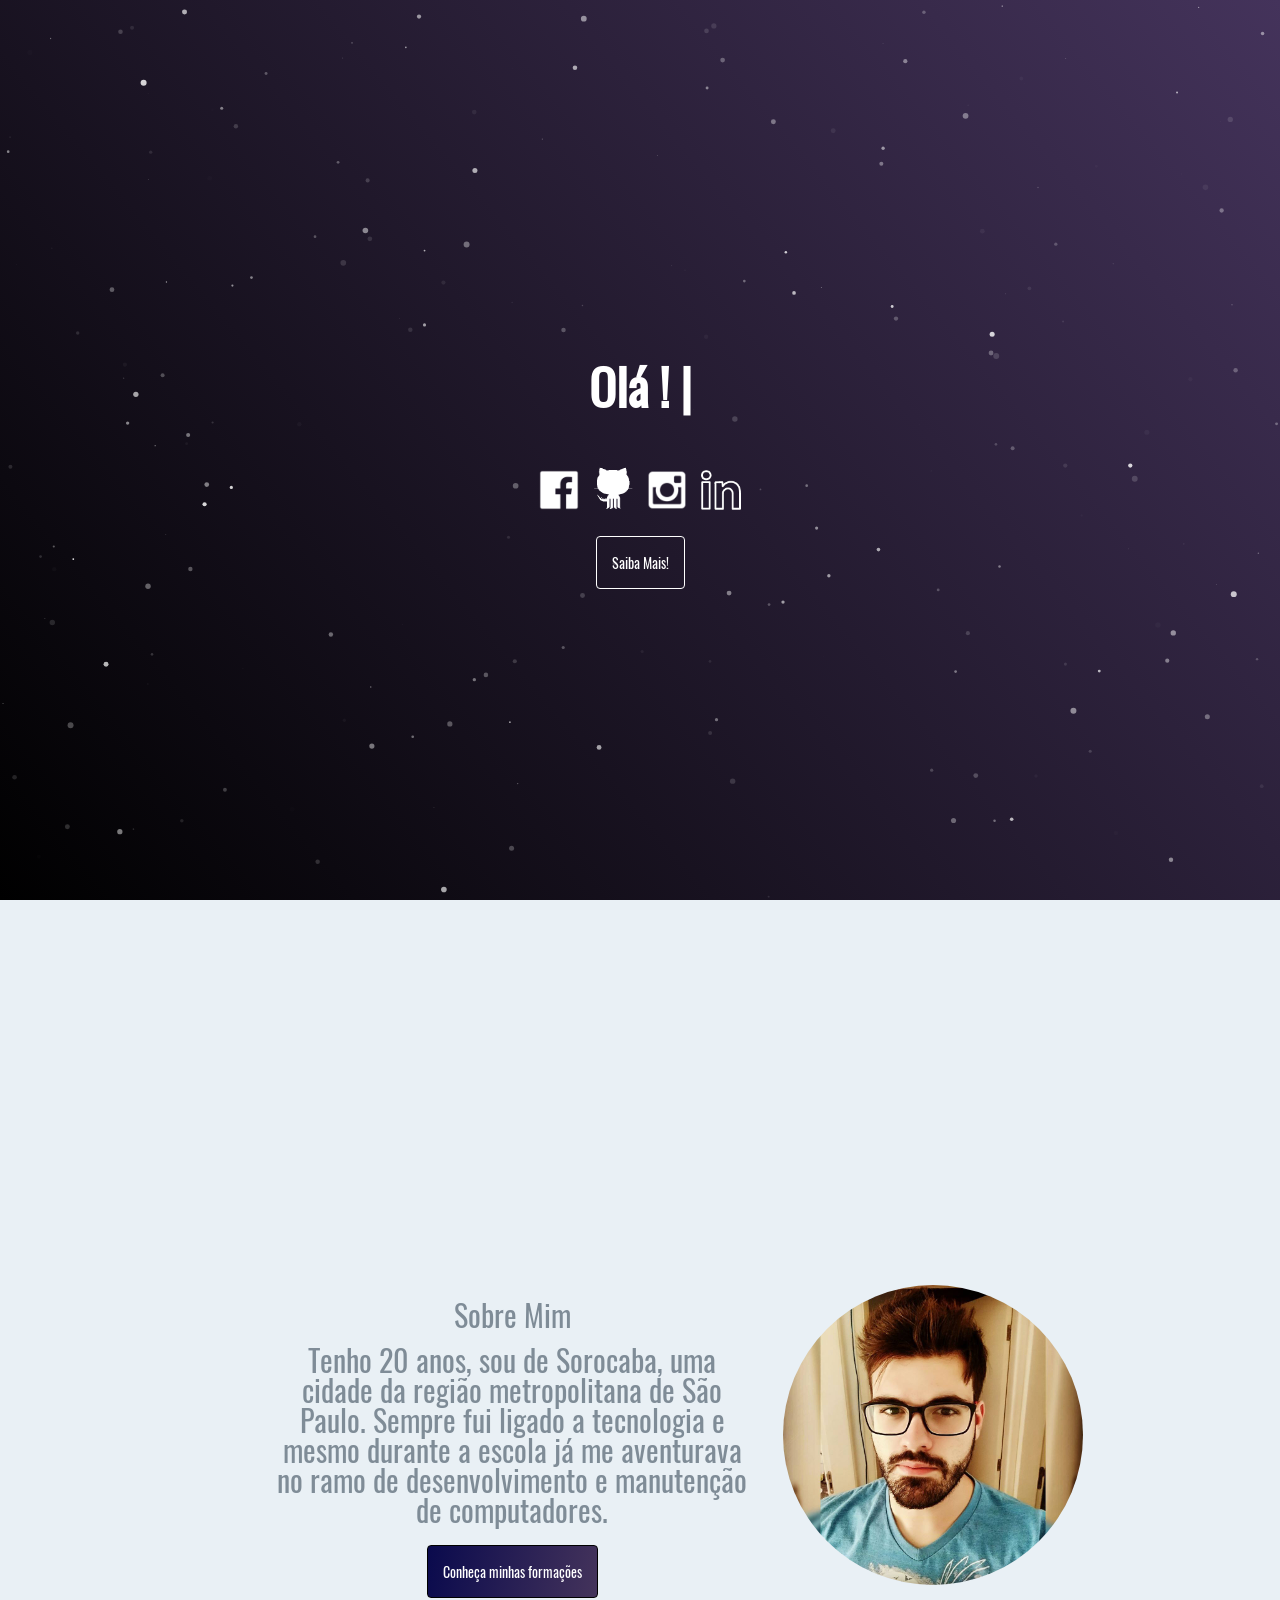
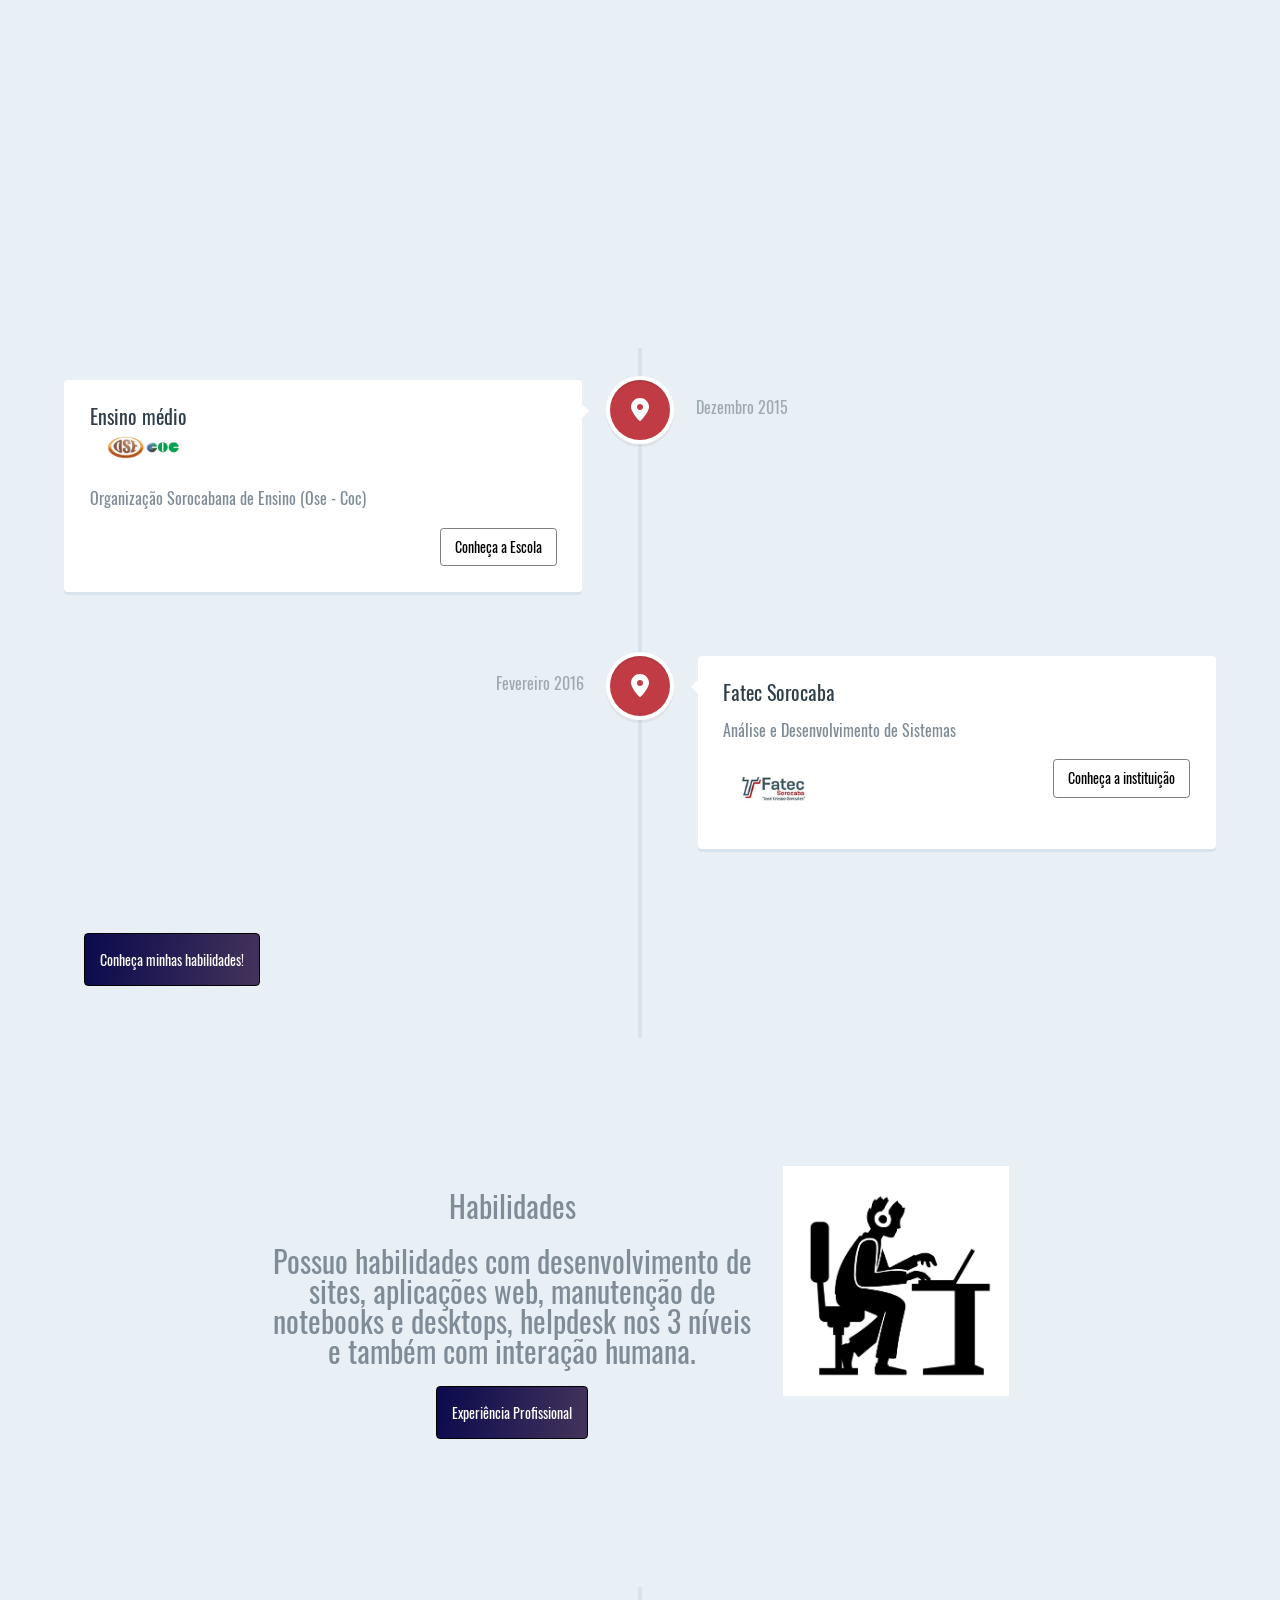
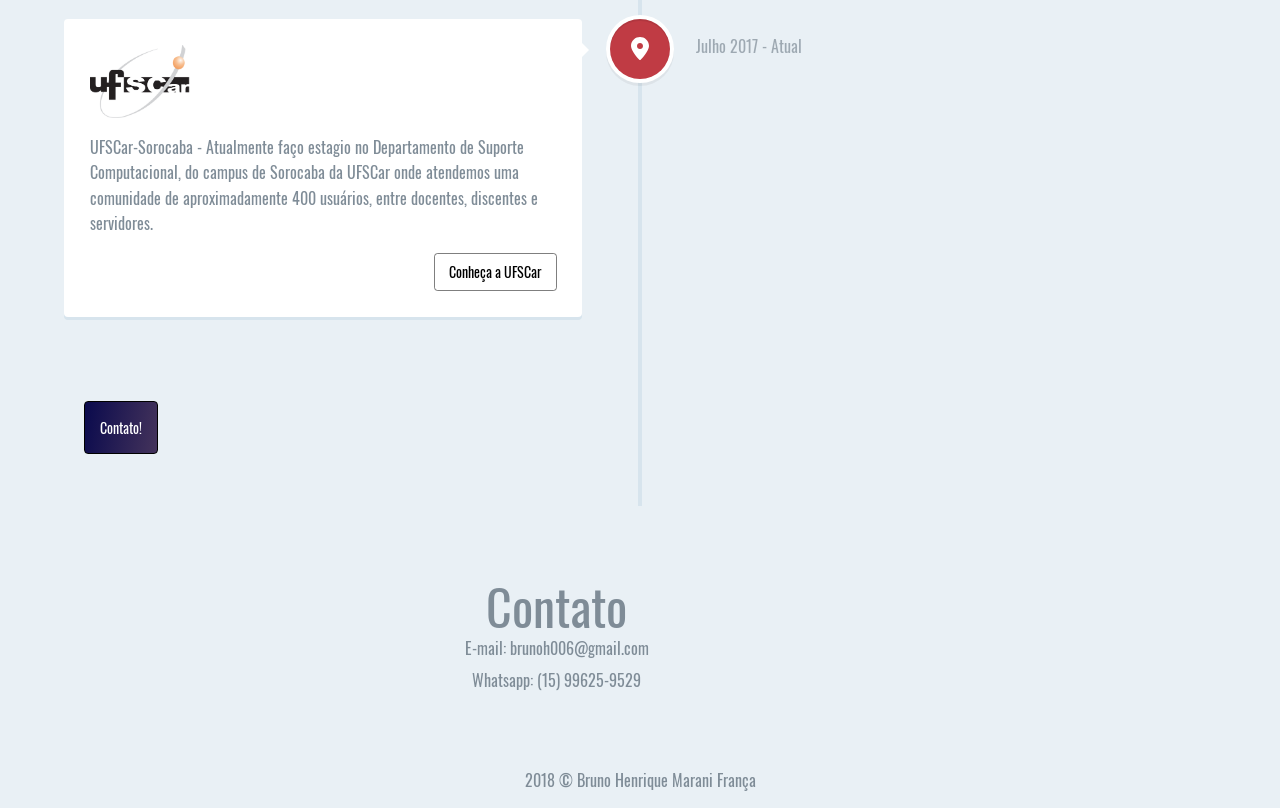
==== index.html @ 6637f1bd "Segundo commit" ====
﻿<!DOCTYPE html>

<html lang="en">

<head>
    <title>Bruno Henrique Marani França | Site</title>
    <!-- Required meta tags -->
    <meta charset="utf-8">
    <meta name="viewport" content="width=device-width, initial-scale=1, shrink-to-fit=no">
    <!-- Bootstrap CSS -->
    <link rel="stylesheet" href="https://maxcdn.bootstrapcdn.com/bootstrap/4.0.0-beta.2/css/bootstrap.min.css" integrity="sha384-PsH8R72JQ3SOdhVi3uxftmaW6Vc51MKb0q5P2rRUpPvrszuE4W1povHYgTpBfshb" crossorigin="anonymous">
    <link rel="stylesheet" href="css\styles.min.css">
    <link rel="stylesheet" href="css\reset.min.css">

    <link rel="icon" href="imgs\icone.ico">
    <!-- Optional JavaScript -->
    <!-- jQuery first, then Popper.js, then Bootstrap JS -->

</head>

<body>
    <div id="particles-js"></div>
    <script src="js\particles.min.js"></script>
    <script src="js\app.min.js"></script>
    <section class="capa">
        <div class="texto-capa ">
            <div class=" caixa">
                <!-- <h1 id="nome-perfil">Bruno Henrique Marani França</h1>-->
                <h1>
                    <span id="typed" class="element"></span>
                </h1>
                <div class="rede">
                    <a href="https://www.facebook.com/brunoh007" target="_blank">
						<img class="icone" src="imgs\facebook.png" alt="Facebook">
					</a>
                    <a href="https://github.com/brunoh007" target="_blank">
						<img class="icone" src="imgs\GitHub.png" alt="GitHub">
					</a>
                    <a href="https://www.instagram.com/brunoh007" target="_blank">
						<img class="icone" src="imgs\instagram.png" alt="Instagram">
					</a>
                    <a href="https://www.linkedin.com/in/bruno-henrique-marani-frança-b65777148/" target="_blank">
                     <img class="icone" src="imgs\linkedin.png" alt="Linkedin"</a>
                </div>
                <a class="btn btn-principal" href="#sobre">Saiba Mais!</a>
            </div>
        </div>

    </section>

    <section id="sobre">
        <div class="container">
            <div class="row ">
                <div class="col-md-8 anime ">
                    <h1 id="sobrep">Sobre Mim</h1>
                    <p>Tenho 20 anos, sou de Sorocaba, uma cidade da região metropolitana de São Paulo. Sempre fui ligado a tecnologia e mesmo durante a escola já me aventurava no ramo de desenvolvimento e manutenção de computadores.
                    </p>
                    <a class=" btn btn-black" href="#cd-timeline">Conheça minhas formações</a>
                </div>
                <div class="col-md-4 img-container">
                    <img id="img-perfil" src="imgs\perfilface.jpg">
                </div>
                <div class="row">
                </div>
            </div>
        </div>
    </section>
    <section id="cd-timeline" class="cd-container">
        <div class="cd-timeline-block ">
            <div class="cd-timeline-img cd-movie">
                <img src="imgs\cd-icon-location.svg" alt="Picture">
            </div>
            <!-- cd-timeline-img -->
            <div class="cd-timeline-content">
                <h2>Ensino médio</h2>
                <img class="img-timeline" src="imgs\logoOse.png">
                <p>Organização Sorocabana de Ensino (Ose - Coc)</p>
                <a href="http://osecoc.net/new/" target="_blank" class="cd-read-more">Conheça a Escola</a>
                <span class="cd-date">Dezembro 2015</span>
            </div>
            <!-- cd-timeline-content -->
        </div>
        <!-- cd-timeline-block -->
        <div class="cd-timeline-block">
            <div class="cd-timeline-img cd-movie">
                <img src="imgs\cd-icon-location.svg" alt="Movie">
            </div>
            <!-- cd-timeline-img -->
            <div class="cd-timeline-content">
                <h2>Fatec Sorocaba</h2>
                <p>Análise e Desenvolvimento de Sistemas</p>
                <img class="img-timeline" src="imgs\fatec-sorocaba.jpg">
                <a href="http://www.fatecsorocaba.edu.br/" target="_blank" class="cd-read-more">Conheça a instituição</a>
                <span class="cd-date">Fevereiro 2016</span>
            </div>
            
             <!--   <a class="btn btn-principal" href="#servicos">Conheça minhas habilidades!</a>   -->               
            
   <!--  <a class=" btn btn-black" href="#servicos">Conheça minhas habilidades!</a>     -->       
            <!-- cd-timeline-content -->
        </div>
 <a class=" btn btn-black" href="#servicos">Conheça minhas habilidades!</a> 
    </section>
      
    <!-- cd-timeline -->
    <section id="servicos">
        <div class="container">
            <div class="row ">
                <div class="col-md-8 anime">
                    <h1>Habilidades</h1>
                    <p>Possuo habilidades com desenvolvimento de sites, aplicações web, manutenção de notebooks e desktops, helpdesk nos 3 níveis e também com interação humana.</p>
                               <a class=" btn btn-black" href="#experiencia">Experiência Profissional</a> 
                </div>
                <div class="col-md-4">
                    <img id="desenho" src="imgs\des.jpg" alt="trabalhos">
                </div>
            </div>
 
        </div>
    </section>

        
        
        
            <section id="experiencia" class="cd-container" >
        <div class="cd-timeline-block ">
            <div class="cd-timeline-img cd-movie">
                <img src="imgs\cd-icon-location.svg" alt="Picture">
            </div>
            <!-- cd-timeline-img -->
            <div class="cd-timeline-content">
              <!--  <h2>Emprego Atual</h2> -->
                <img class="img-timeline" src="imgs\logoUfscar.jpg">
                <p>UFSCar-Sorocaba - Atualmente faço estagio no Departamento de Suporte
                    Computacional, do campus de Sorocaba da UFSCar onde atendemos uma comunidade de 
                    aproximadamente 400 usuários, entre docentes, discentes e servidores.</p>
                <a href="http://www.sorocaba.ufscar.br/ufscar/" target="_blank" class="cd-read-more">Conheça a UFSCar</a>
                <span class="cd-date">Julho 2017  - Atual</span>
            </div>
            <!-- cd-timeline-content -->
        </div>
   
       
 <a class=" btn btn-black" href="#contato">Contato!</a> 
    </section>
        
        
        
        
        
    <section id="contato">
        <div class="container">
            <div class="row ">
                <div class="col-md-8 anime">
                    <h1>Contato</h1>
                    <p></p>
                    <p>E-mail: brunoh006@gmail.com </p>
                    <br>
                    <p>Whatsapp: (15) 99625-9529 </p>
                </div>
            </div>
        </div>
    </section>


    <script src="https://code.jquery.com/jquery-3.3.1.js" integrity="sha256-2Kok7MbOyxpgUVvAk/HJ2jigOSYS2auK4Pfzbm7uH60=" crossorigin="anonymous"></script>
    <script src="js\typed.min.js"></script>
    <script src="js\main.min.js"></script>
            <script src="js\exp.min.js"></script>
    <script src="js\modernizr.min.js"></script>
    <script language="javascript" src="js\scripts.min.js"></script>
    <footer id="footer">
        <p>2018 &copy; Bruno Henrique Marani França</p>
    </footer>
</body>

</html>
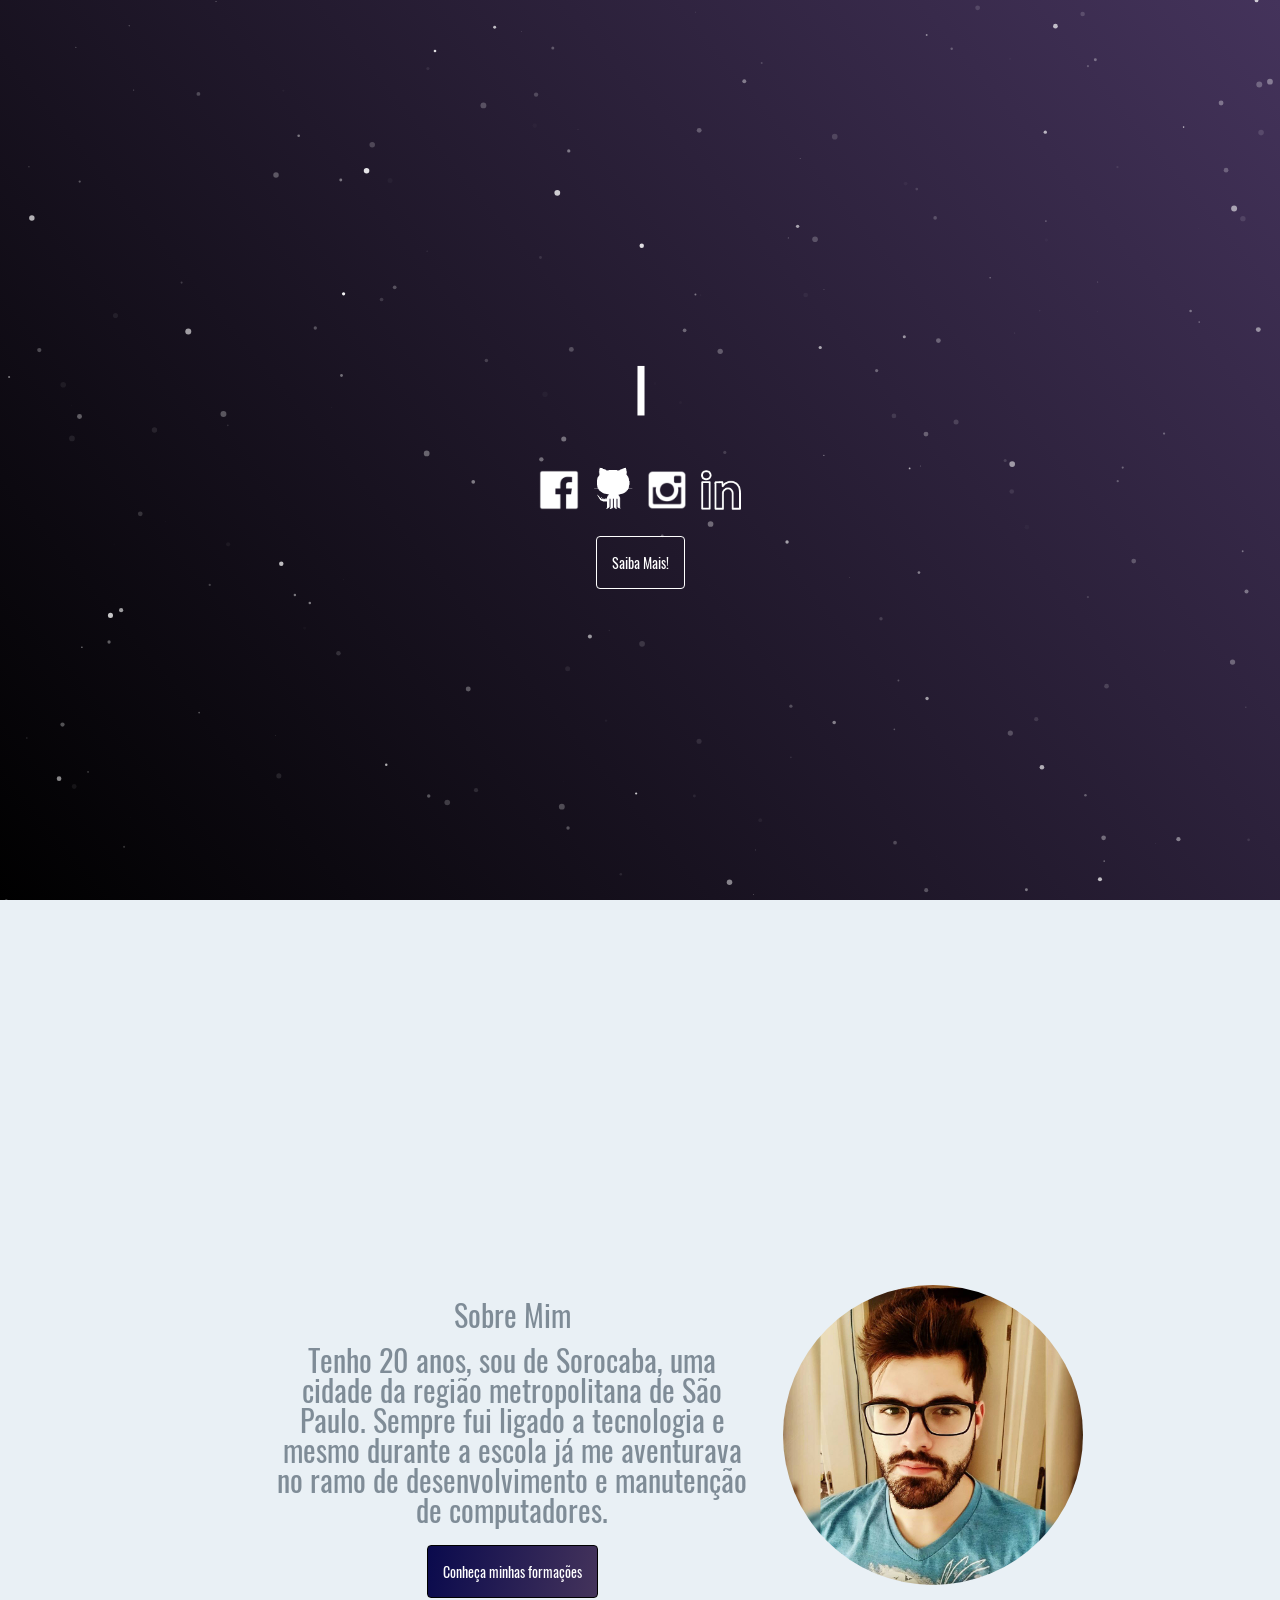
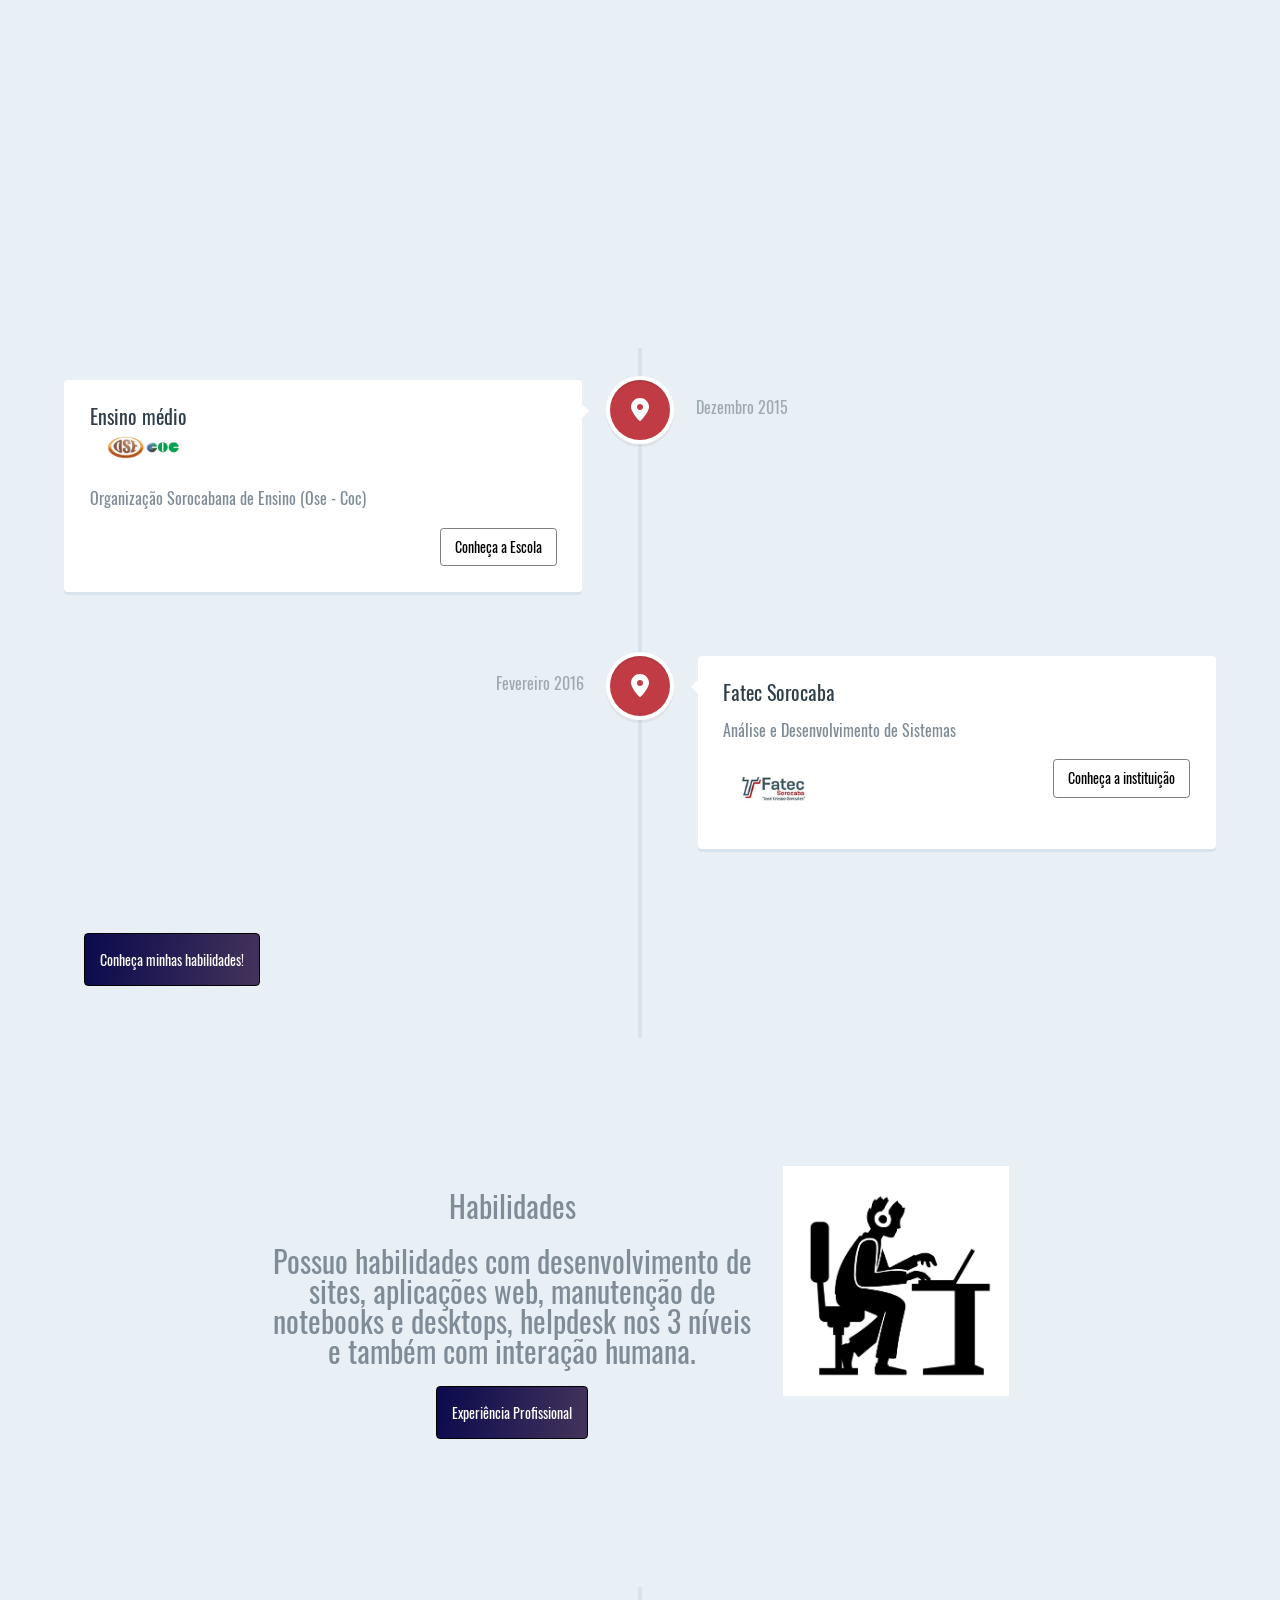
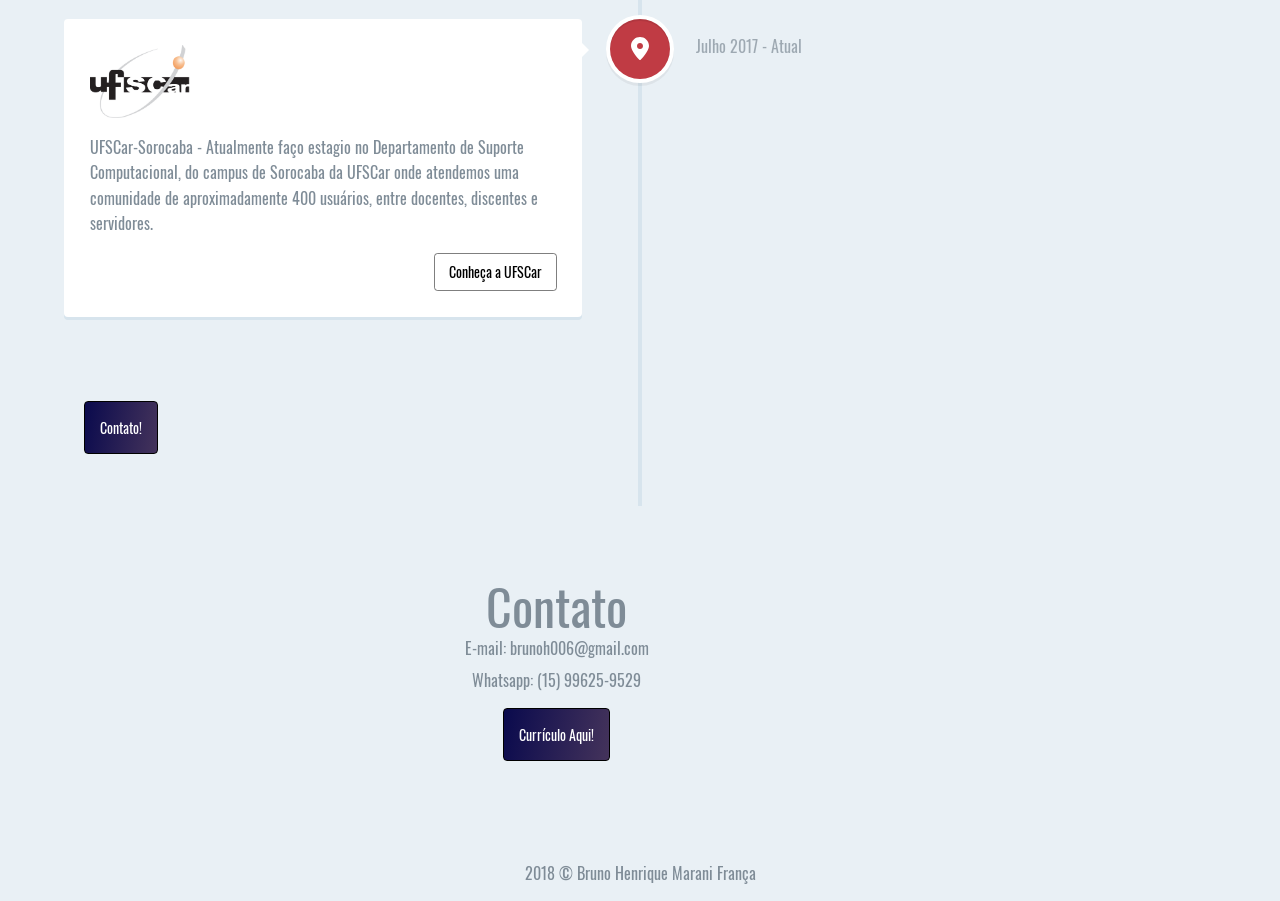
==== commit cdb0f55e: "Add files via upload" ====
--- a/index.html
+++ b/index.html
@@ -157,9 +157,11 @@
                     <p>E-mail: brunoh006@gmail.com </p>
                     <br>
                     <p>Whatsapp: (15) 99625-9529 </p>
-                </div>
+						 <a class=" btn btn-black" href="cv.pdf" target="_blank">Currículo Aqui!</a> 
+					</div>
             </div>
         </div>
+		
     </section>
 
 
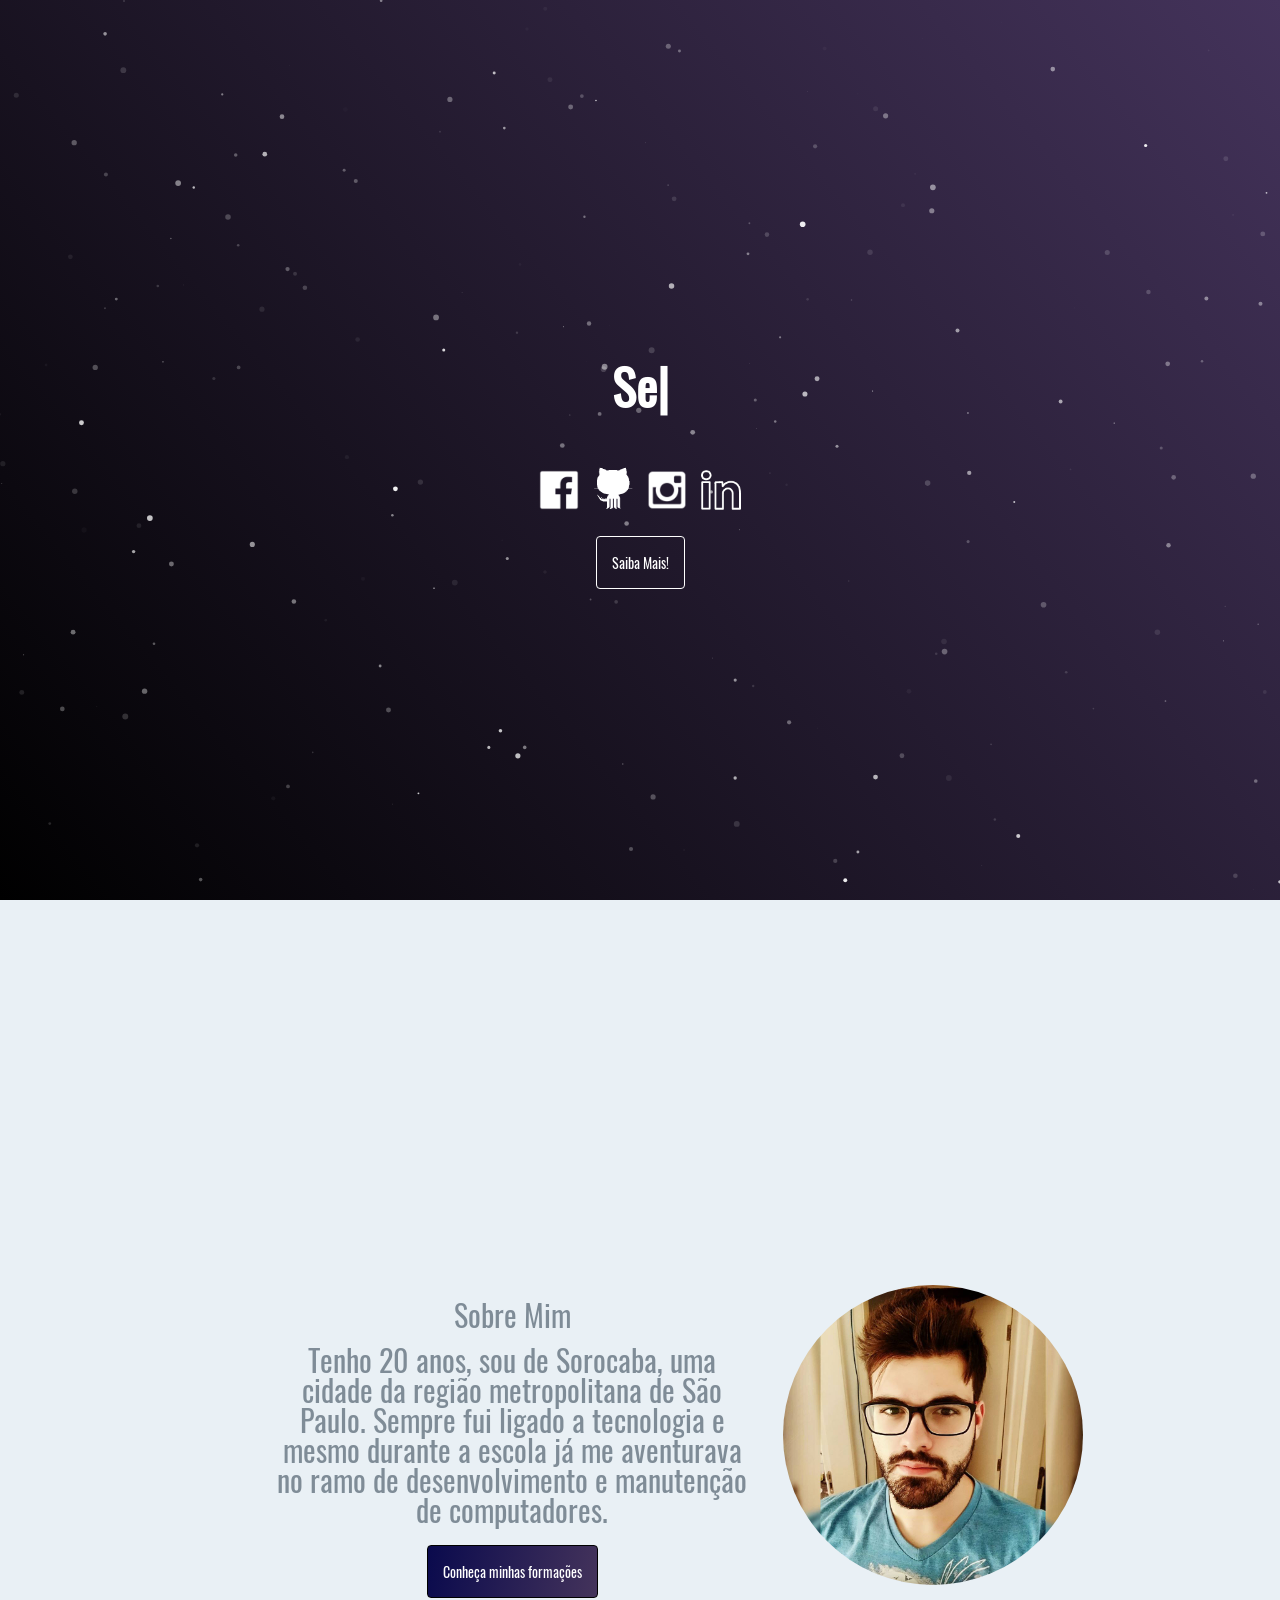
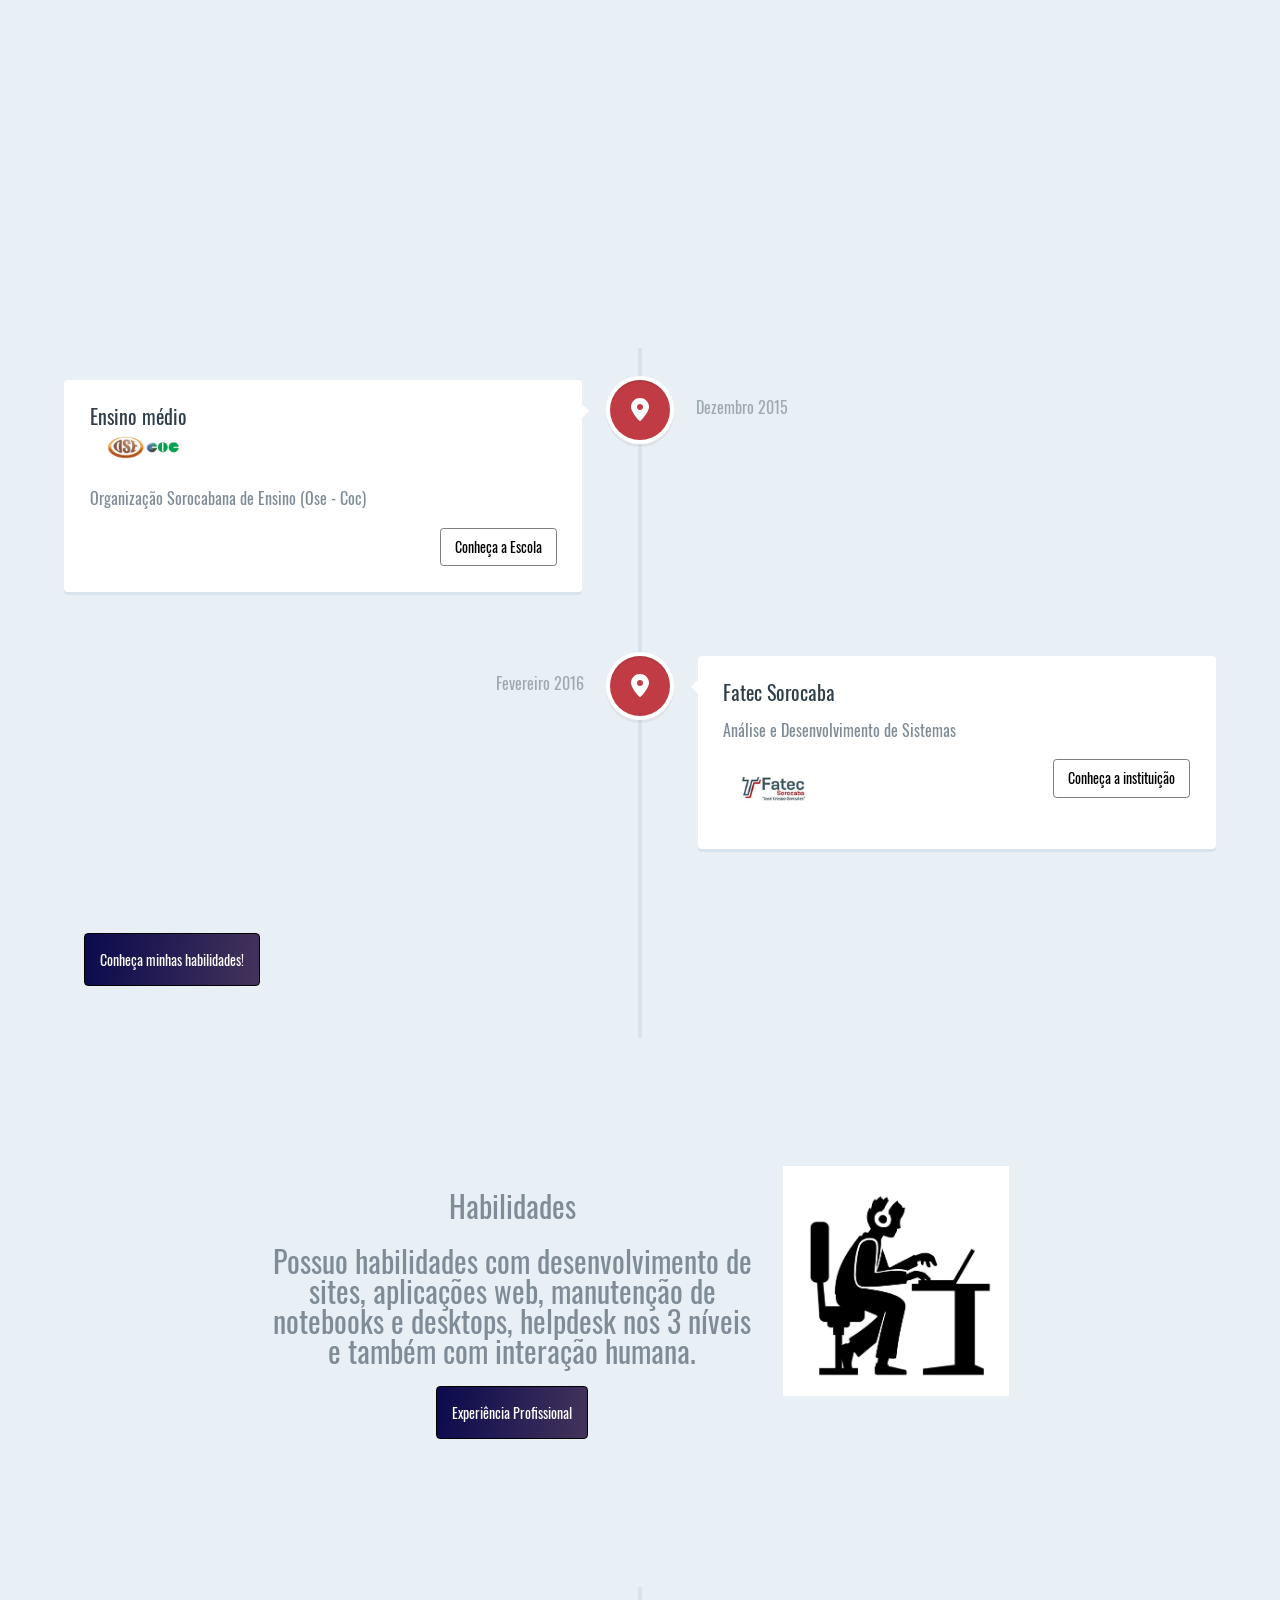
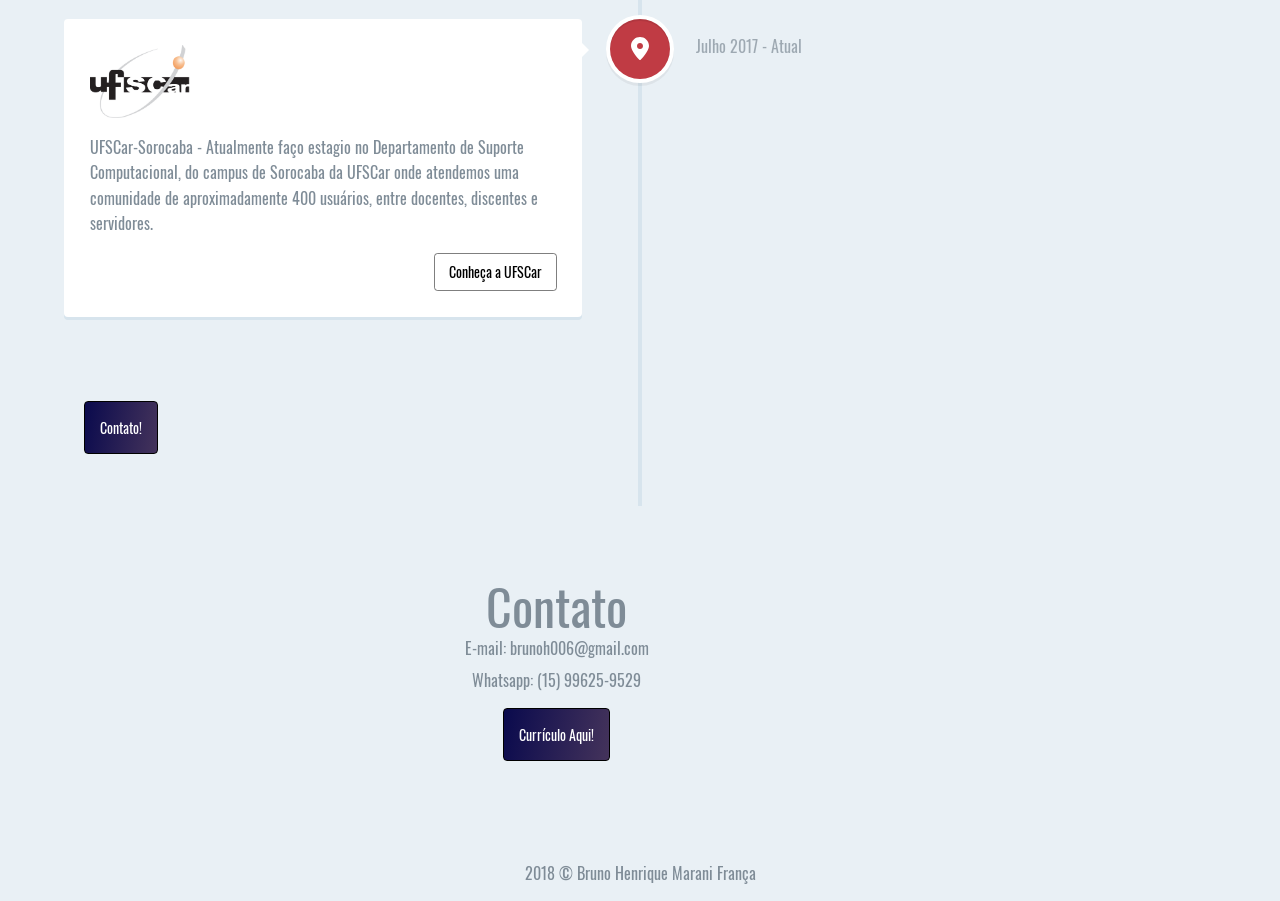
==== commit d43cdc8b: "Add files via upload" ====
--- a/index.html
+++ b/index.html
@@ -157,7 +157,7 @@
                     <p>E-mail: brunoh006@gmail.com </p>
                     <br>
                     <p>Whatsapp: (15) 99625-9529 </p>
-						 <a class=" btn btn-black" href="cv.pdf" target="_blank">Currículo Aqui!</a> 
+						 <a class=" btn btn-black" href="CV.pdf" target="_blank">Currículo Aqui!</a> 
 					</div>
             </div>
         </div>
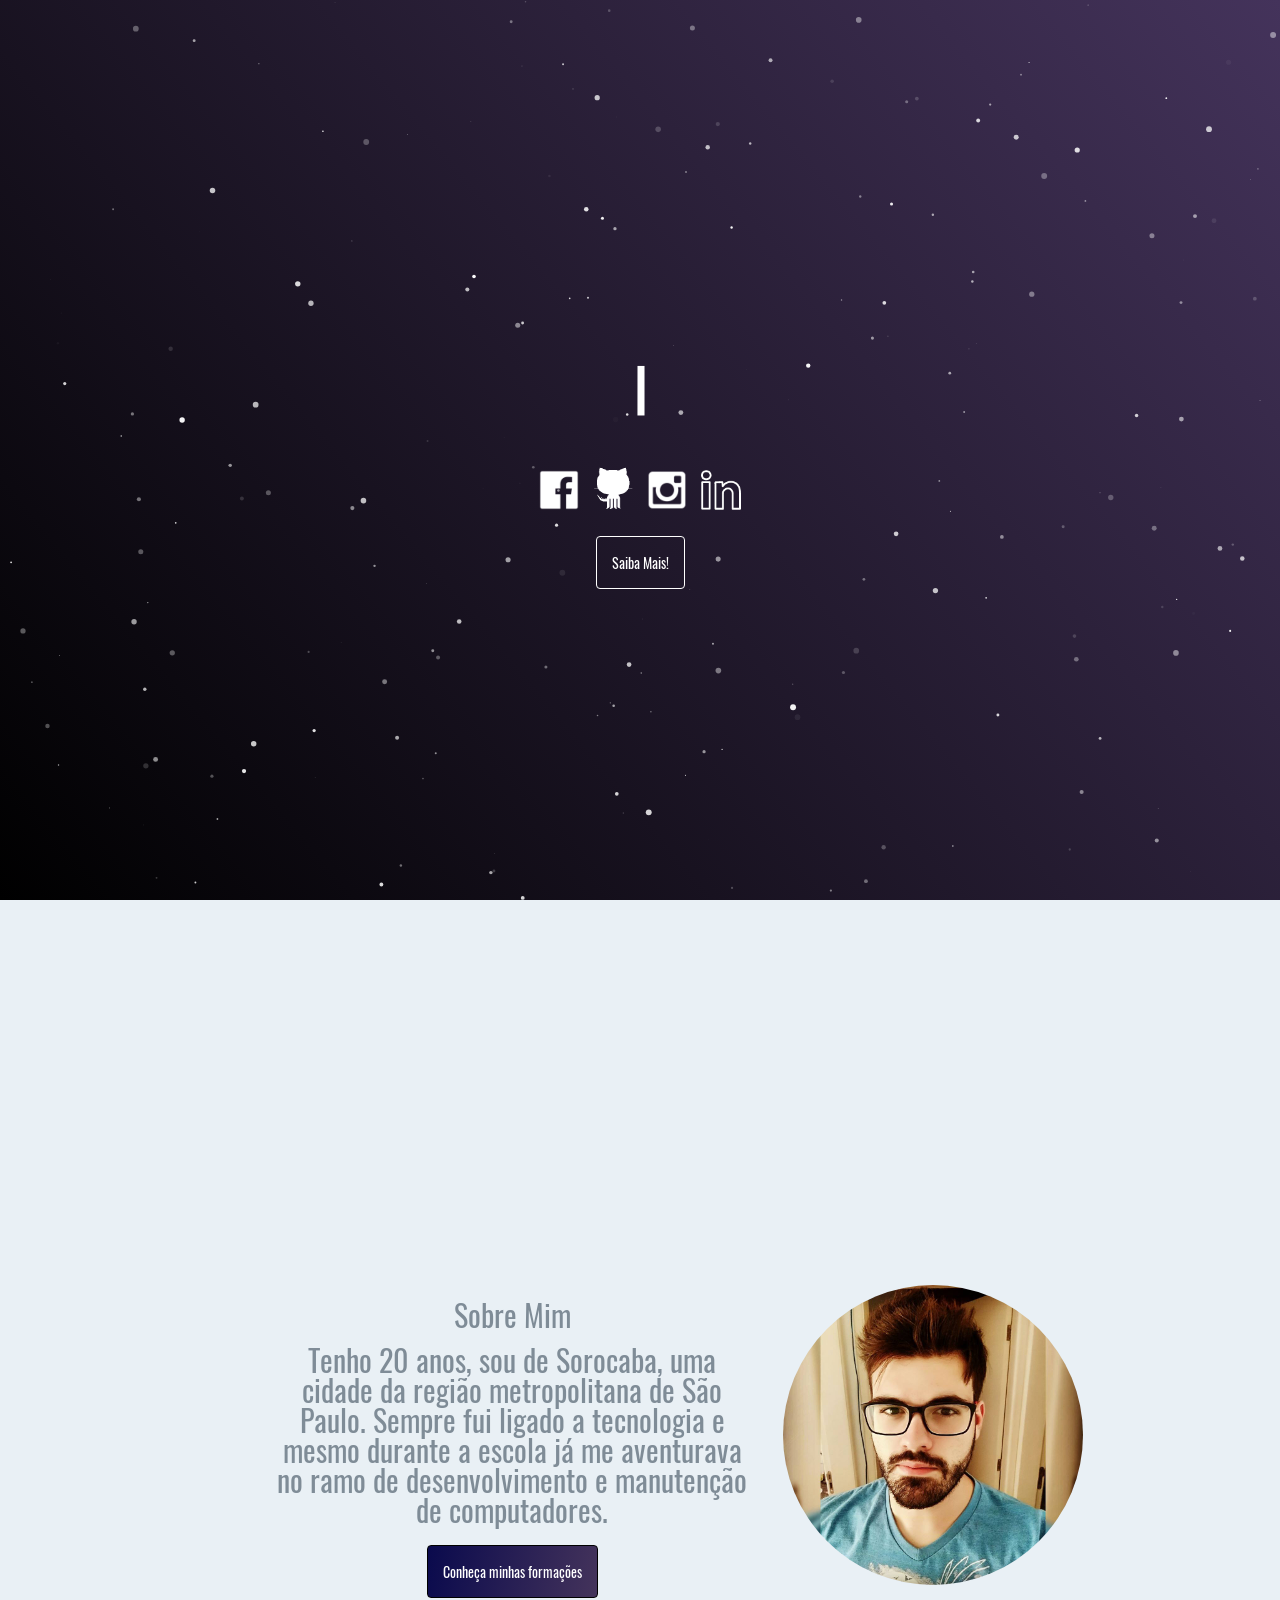
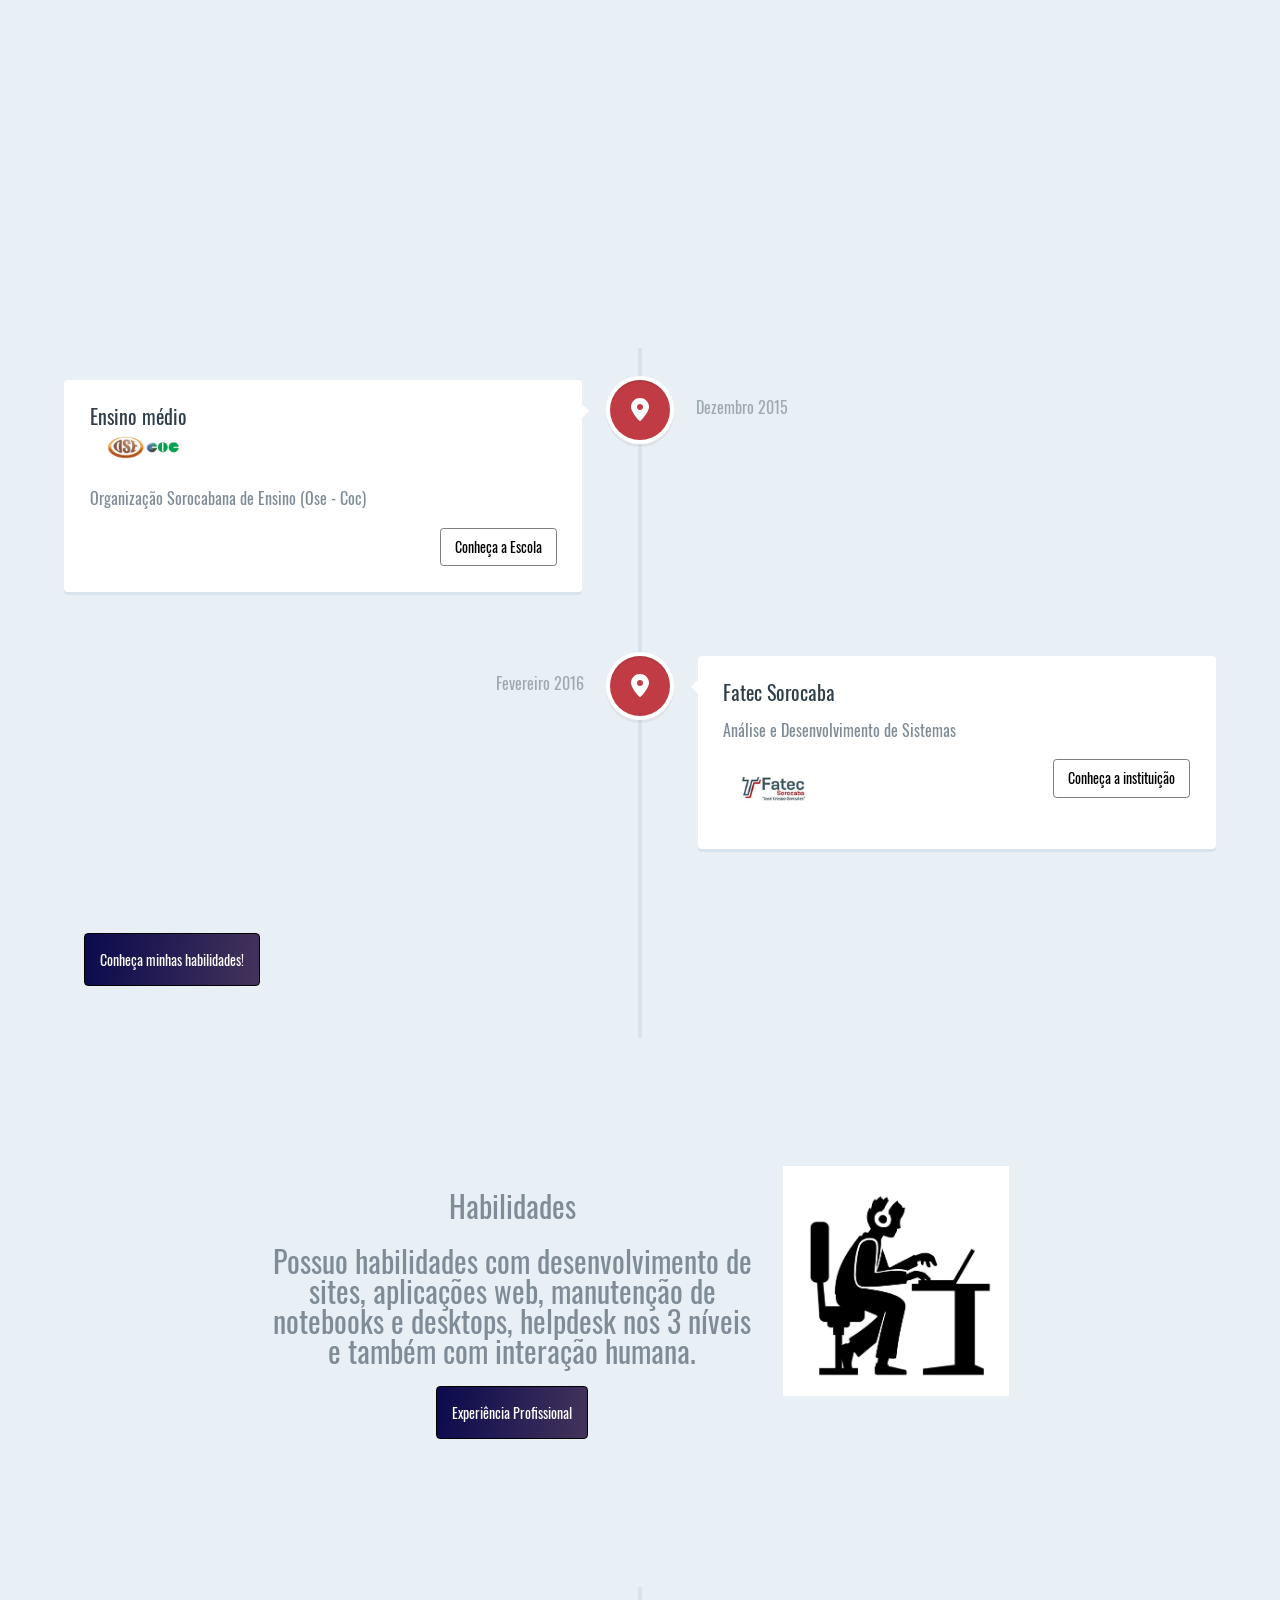
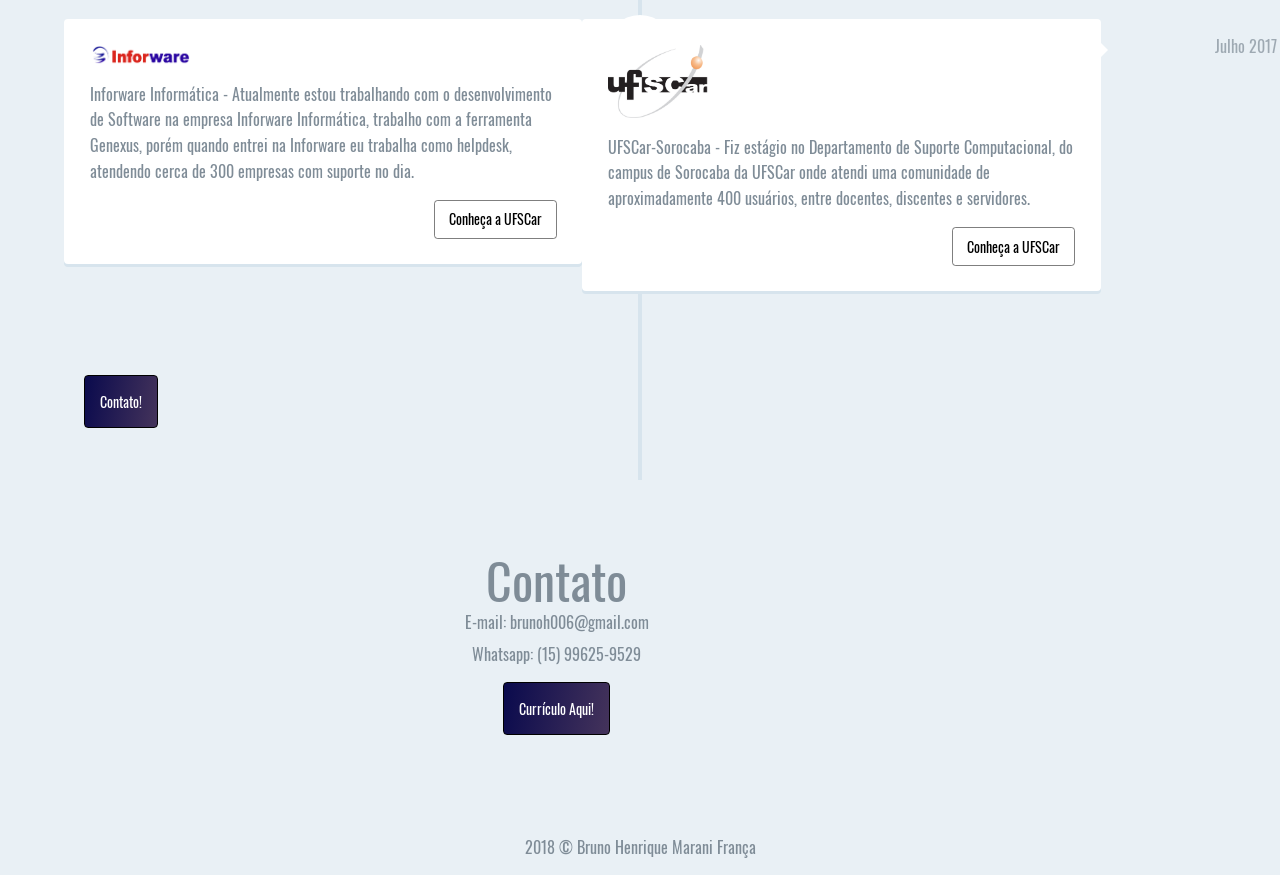
==== commit 89a0bf4a: "Update index.html" ====
--- a/index.html
+++ b/index.html
@@ -128,14 +128,23 @@
                 <img src="imgs\cd-icon-location.svg" alt="Picture">
             </div>
             <!-- cd-timeline-img -->
+	    <div class="cd-timeline-content">
+              <!--  <h2>Emprego Atual</h2> -->
+                <img class="img-timeline" src="imgs\logoinforware.gif">
+                <p> Inforware Informática - Atualmente estou trabalhando com o desenvolvimento de Software na empresa Inforware Informática, 
+		    trabalho com a ferramenta Genexus, porém quando entrei na Inforware eu trabalha como helpdesk, atendendo cerca de 300 empresas 
+		    com suporte no dia.</p>
+                <a href="http://www.sorocaba.ufscar.br/ufscar/" target="_blank" class="cd-read-more">Conheça a UFSCar</a>
+                <span class="cd-date">Abril 2018  - Atual</span>
+            </div>
             <div class="cd-timeline-content">
-              <!--  <h2>Emprego Atual</h2> -->
+              <!--  <h2>Emprego Antigo</h2> -->
                 <img class="img-timeline" src="imgs\logoUfscar.jpg">
-                <p>UFSCar-Sorocaba - Atualmente faço estagio no Departamento de Suporte
-                    Computacional, do campus de Sorocaba da UFSCar onde atendemos uma comunidade de 
+                <p>UFSCar-Sorocaba - Fiz estágio no Departamento de Suporte
+                    Computacional, do campus de Sorocaba da UFSCar onde atendi uma comunidade de 
                     aproximadamente 400 usuários, entre docentes, discentes e servidores.</p>
                 <a href="http://www.sorocaba.ufscar.br/ufscar/" target="_blank" class="cd-read-more">Conheça a UFSCar</a>
-                <span class="cd-date">Julho 2017  - Atual</span>
+                <span class="cd-date">Julho 2017  - Abril - 2018</span>
             </div>
             <!-- cd-timeline-content -->
         </div>
